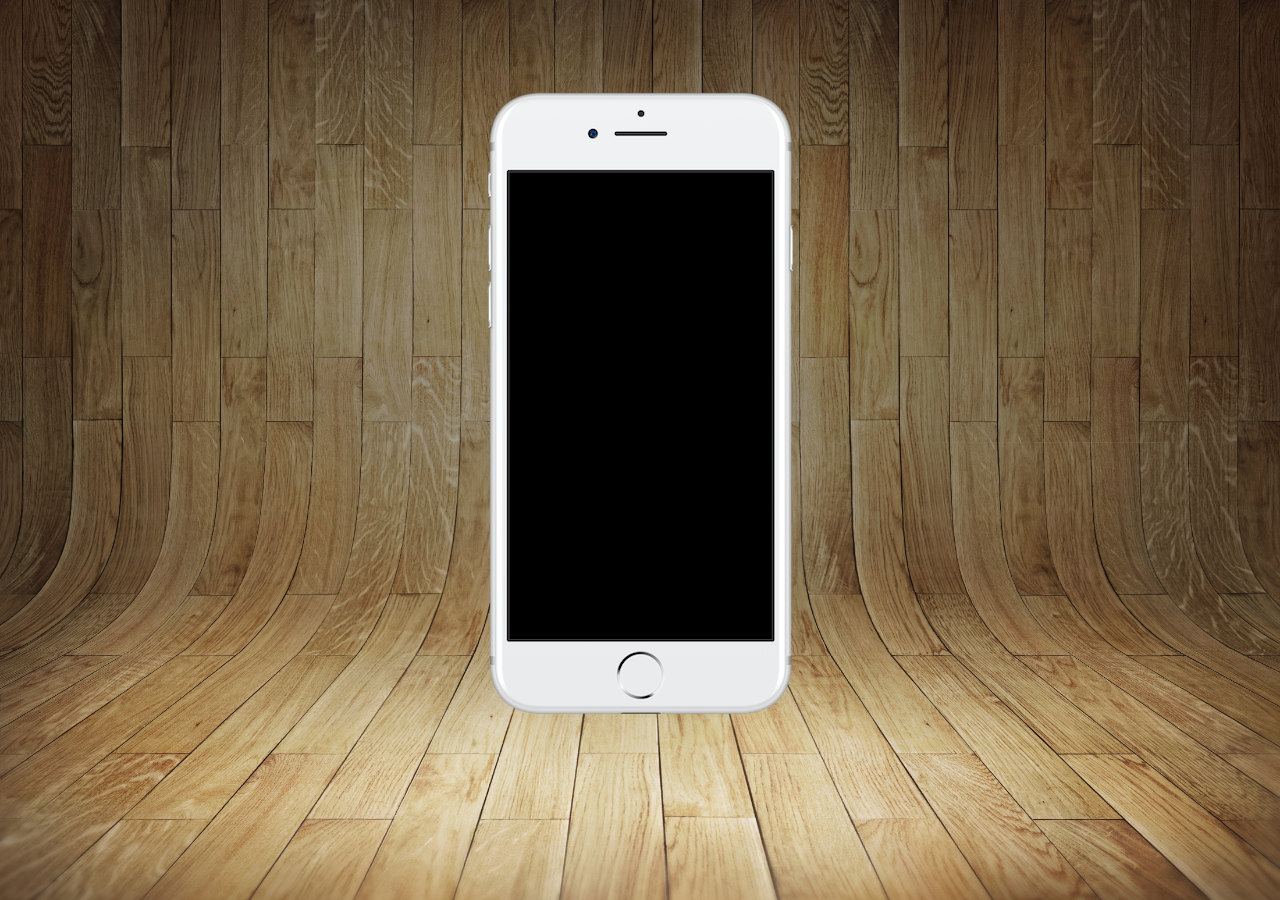
==== index.html @ 1e0add8f "projeto-social" ====
<!DOCTYPE html>
<html lang="pt-br">
<head>
    <meta charset="UTF-8">
    <meta name="viewport" content="width=device-width, initial-scale=1.0">
    <title>Projeto Rede Social</title>
    <link rel="shortcut icon" href="favicon.ico" type="image/x-icon">
    <link rel="stylesheet" href="estilos/style.css">
</head>
<body>
    <main>
        <section id="telefone">

        </section>
        <section id="redes sociais"></section>
    </main>
</body>
</html>
---- estilos/style.css ----
@charset "utf-8";

* {
    margin: 0px;
    padding: 0px;
    font-family: Arial, Helvetica, sans-serif;
}

html, body {
   height: 100vh;
   width: 100vw;
   background-color: black;
}

body {
    background: url(../imagens/fundo-madeira.jpg) no-repeat top center;
    background-size: cover;
    background-attachment: fixed;
    
}
main {
    height: 90vh;
    position: relative;
    
}

#telefone {

    position: absolute;
    top: 50%;
    left: 50%;
    transform: translate(-50%,-50%);
    height: 630px;
    width: 310px;
    background: url(../imagens/frame-iphone.png) no-repeat;

}
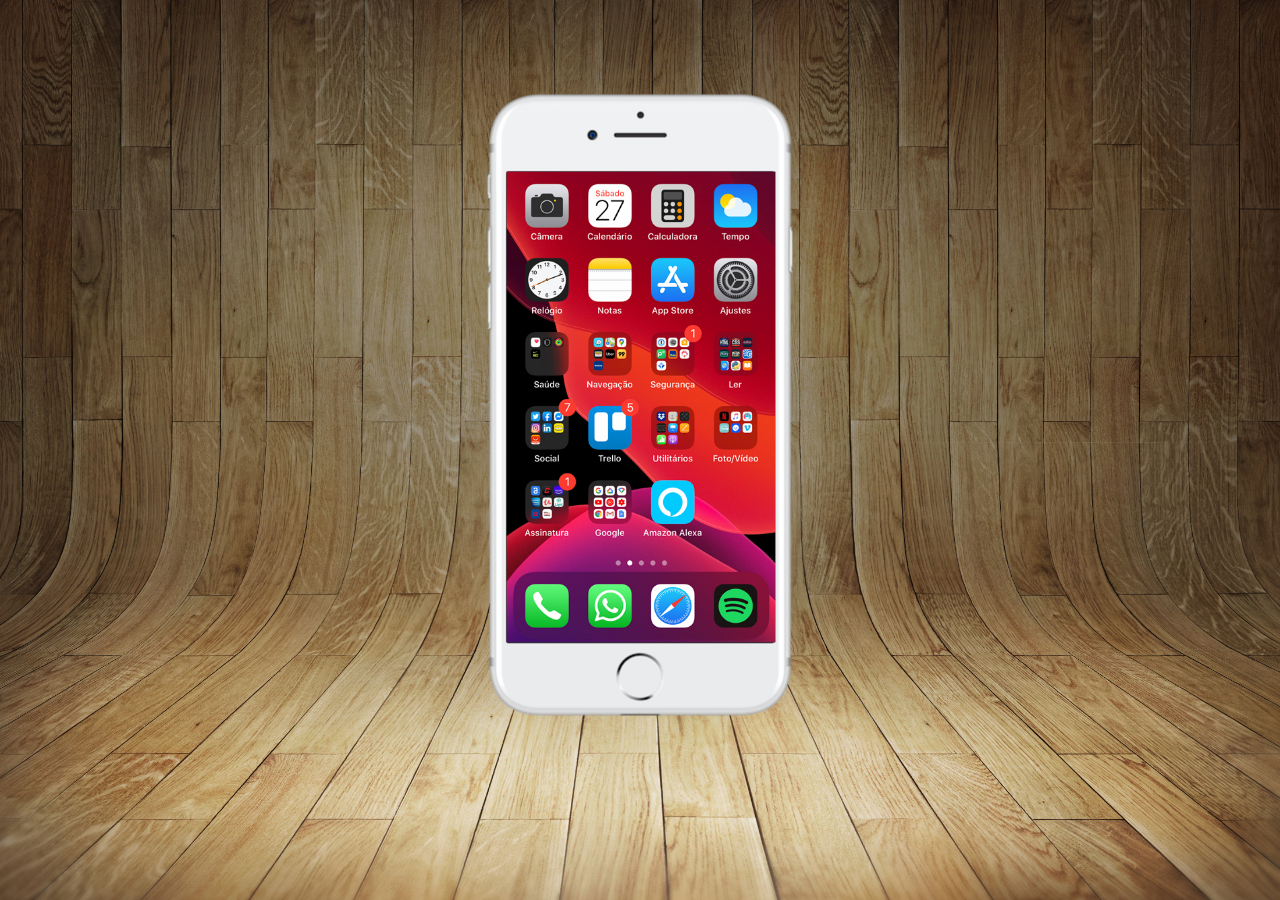
==== commit 376628a8: "tela home" ====
--- a/index.html
+++ b/index.html
@@ -10,6 +10,7 @@
 <body>
     <main>
         <section id="telefone">
+            <iframe id="tela" name="tela" src="home.html" frameborder="0"></iframe>
 
         </section>
         <section id="redes sociais"></section>
--- a/estilos/style.css
+++ b/estilos/style.css
@@ -30,8 +30,15 @@
     top: 50%;
     left: 50%;
     transform: translate(-50%,-50%);
-    height: 630px;
-    width: 310px;
+    height: 627px;
+    width: 311px;
     background: url(../imagens/frame-iphone.png) no-repeat;
+}
 
+#tela {
+    position: relative;
+    top: 80px;
+    left: 22px;
+    height: 471px;
+    width: 269px;
 }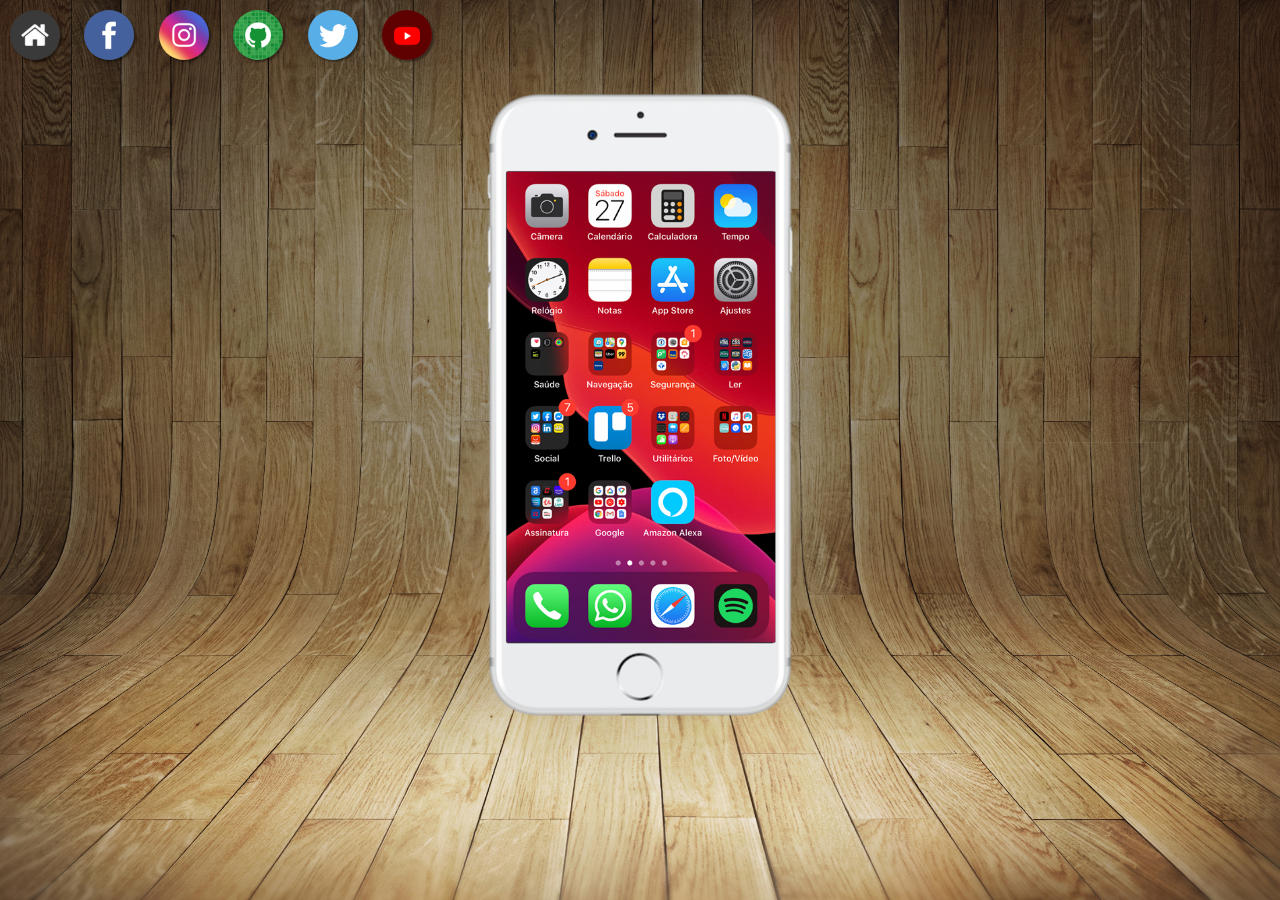
==== commit 7dcf2614: "Icones redes sociais" ====
--- a/index.html
+++ b/index.html
@@ -13,7 +13,21 @@
             <iframe id="tela" name="tela" src="home.html" frameborder="0"></iframe>
 
         </section>
-        <section id="redes sociais"></section>
+        <section id="redes-sociais">
+
+            <a href="home.html" target="tela"><img src="imagens/logo-home.jpg" alt=""></a>
+
+            <a href="imagens/tela-facebook.jpg" target="tela"><img src="imagens/logo-facebook.jpg" alt=""></a>
+
+            <a href="" target="tela"><img src="imagens/logo-instagram.jpg" alt=""></a>
+
+            <a href="" target="tela"><img src="imagens/logo-github.jpg" alt=""></a>
+
+            <a href="" target="tela"><img src="imagens/logo-twitter.jpg" alt=""></a>
+
+            <a href="" target="tela"><img src="imagens/logo-youtube.jpg" alt=""></a>
+            
+        </section>
     </main>
 </body>
 </html>--- a/estilos/style.css
+++ b/estilos/style.css
@@ -41,4 +41,12 @@
     left: 22px;
     height: 471px;
     width: 269px;
+}
+
+#redes-sociais img {
+    width: 50px;
+    height: 50px;
+    margin: 10px;
+    border-radius: 50%;
+    box-shadow: 2px 2px 2px rgba(0, 0, 0, 0.411);
 }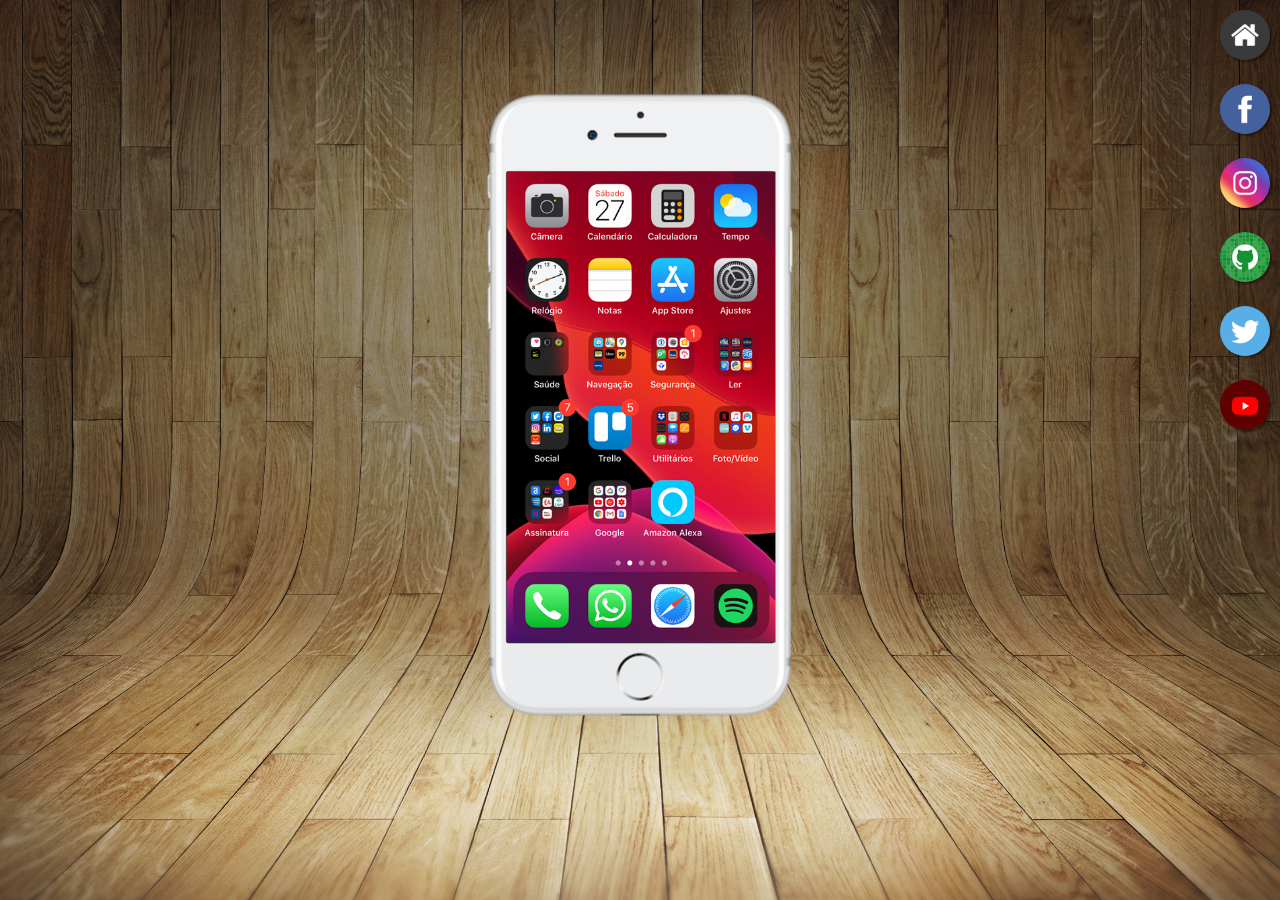
==== commit 49be4769: "0" ====
--- a/index.html
+++ b/index.html
@@ -15,17 +15,32 @@
         </section>
         <section id="redes-sociais">
 
-            <a href="home.html" target="tela"><img src="imagens/logo-home.jpg" alt=""></a>
+           <!--Link do icone Home --> <a href="home.html" target="tela"><img src="imagens/logo-home.jpg" alt=""></a> <br>
 
-            <a href="imagens/tela-facebook.jpg" target="tela"><img src="imagens/logo-facebook.jpg" alt=""></a>
 
-            <a href="" target="tela"><img src="imagens/logo-instagram.jpg" alt=""></a>
 
-            <a href="" target="tela"><img src="imagens/logo-github.jpg" alt=""></a>
 
-            <a href="" target="tela"><img src="imagens/logo-twitter.jpg" alt=""></a>
 
-            <a href="" target="tela"><img src="imagens/logo-youtube.jpg" alt=""></a>
+
+             <!--Link do icone Facebook --><a href= "facebook.html" target="tela"><img src="imagens/logo-facebook.jpg" alt=""></a> <br>
+
+
+
+
+            <!--Link do icone Instagram --><a href="instagram.html" target="tela"><img src="imagens/logo-instagram.jpg" alt=""></a> <br>
+
+
+
+
+            <!--Link do icone Github --><a href="github.html" target="tela"><img src="imagens/logo-github.jpg" alt=""></a> <br>
+
+
+
+            <!--Link do icone twitter --><a href="twitter.html" target="tela"><img src="imagens/logo-twitter.jpg" alt=""></a> <br>
+
+
+
+            <!--Link do icone Youtube --><a href="youtube.html" target="tela"><img src="imagens/logo-youtube.jpg" alt=""></a> <br>
             
         </section>
     </main>
--- a/estilos/style.css
+++ b/estilos/style.css
@@ -33,6 +33,7 @@
     height: 627px;
     width: 311px;
     background: url(../imagens/frame-iphone.png) no-repeat;
+    
 }
 
 #tela {
@@ -49,4 +50,17 @@
     margin: 10px;
     border-radius: 50%;
     box-shadow: 2px 2px 2px rgba(0, 0, 0, 0.411);
+    box-sizing: border-box;
+}
+
+#redes-sociais {
+    text-align: right;
+}
+
+#redes-sociais img:hover {
+    border: 4px solid rgba(255, 255, 255, 0.73);
+    transform: translate(-5px, -5px);
+    box-shadow: 7px 7px 10px rgba(0, 0, 0, 0.618);
+    transition: transform 1s, border 2s;
+
 }